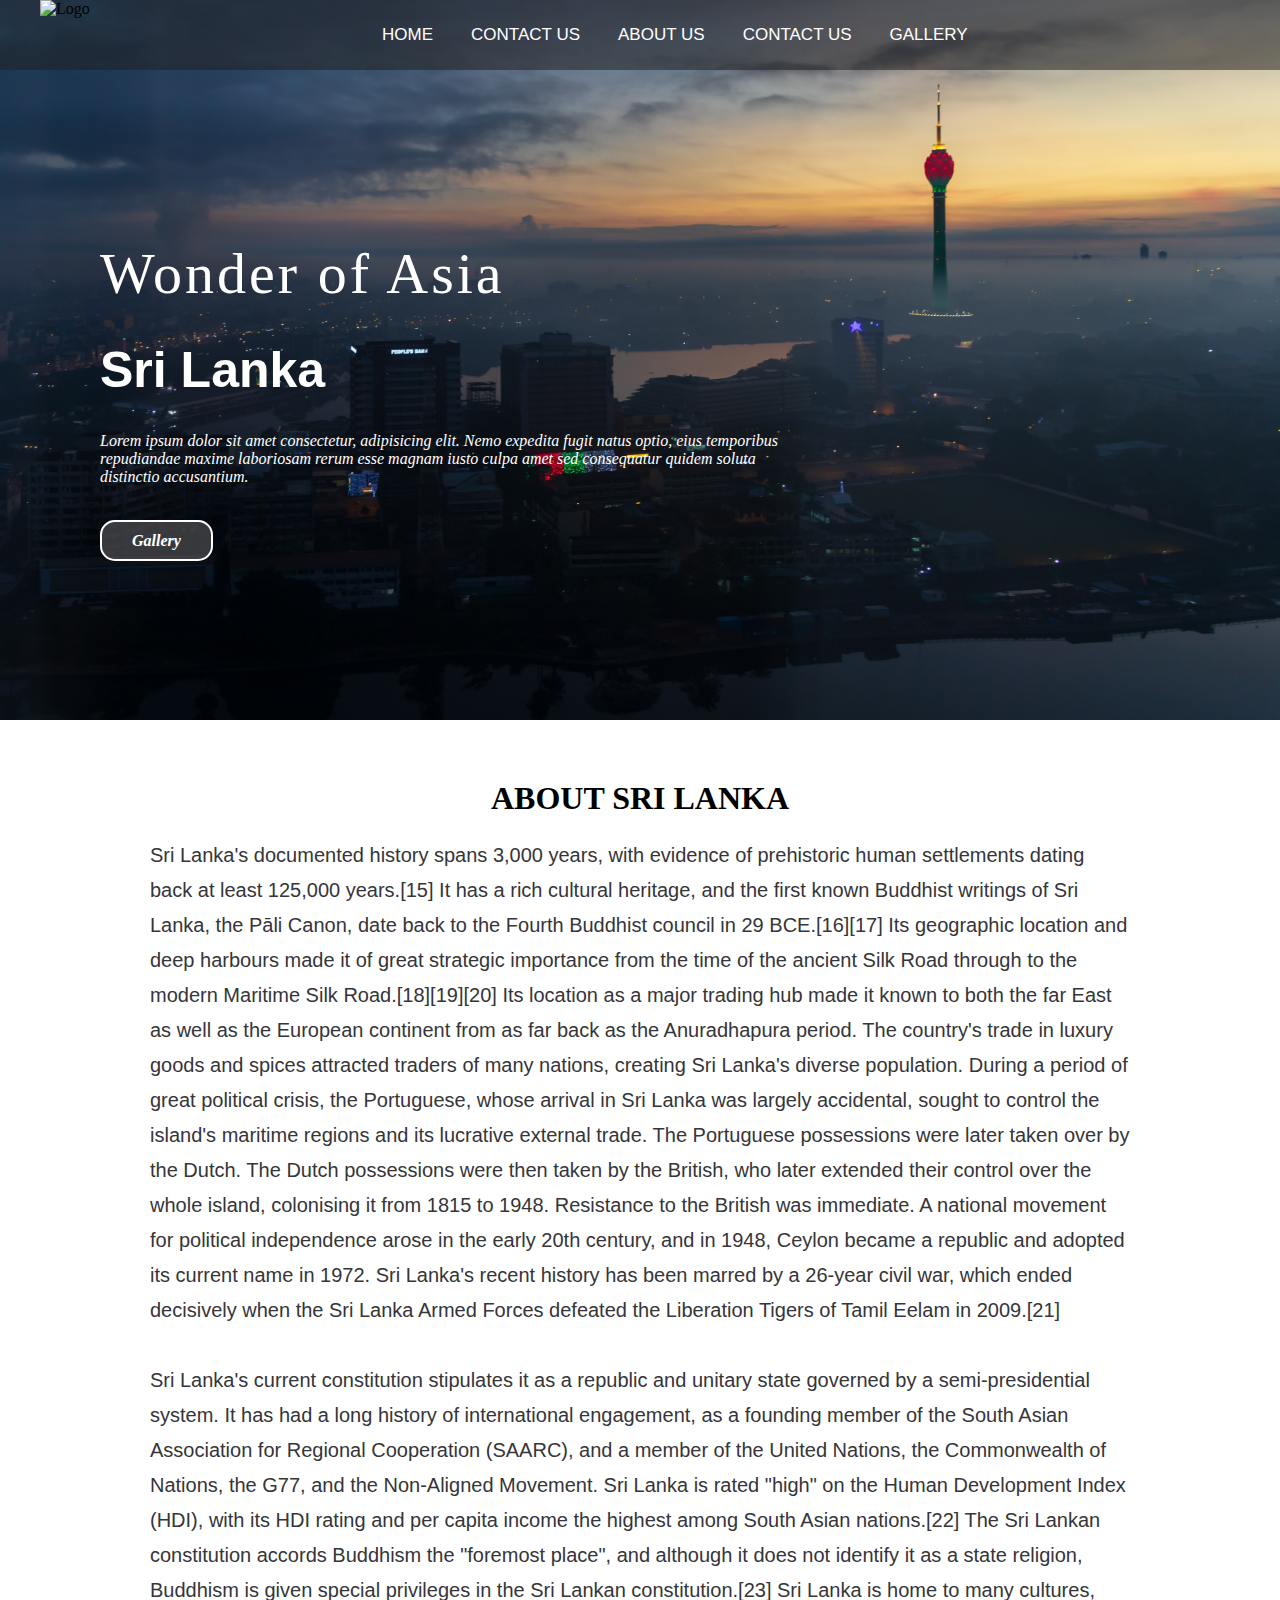
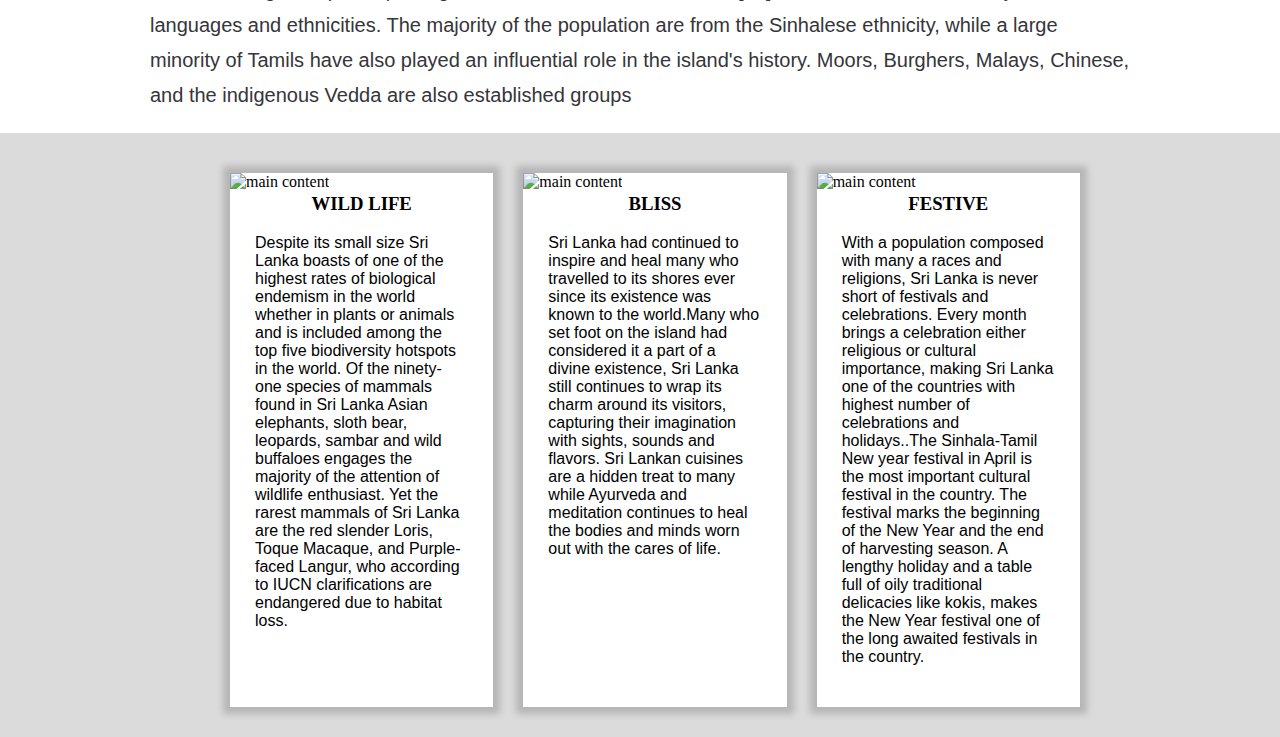
==== index.html @ ebe66a41 "my first" ====
<!DOCTYPE html>
<html lang="en">
<head>
    <meta charset="UTF-8">
    <meta http-equiv="X-UA-Compatible" content="IE=edge">
    <meta name="viewport" content="width=device-width, initial-scale=1.0">
    <link rel="stylesheet" href="./index.css">
    <title>Document</title>
</head>
<body>       

   
      <main>
        <div class="banner">

            <div class="container">
                <nav>
                    <ul>
                      <img id="logo" src="https://www.srilanka.travel/images/theames-new/sri-lanka.png" alt="Logo" height="60" />
                      <li><a id="box" href="">Home</a></li>
                      <li><a href="">Contact  Us</a></li>
                      <li><a href="">About Us</a></li>
                      <li><a href="">Contact Us</a></li>
                      <li><a href="">Gallery</a></li>
                    </ul>
                  </nav>
                <div class="banner-content">
                   <span>Wonder of Asia</span>
                   <h1> Sri Lanka</h1>
                   <p>Lorem ipsum dolor sit amet consectetur, adipisicing elit. Nemo expedita fugit natus optio, eius temporibus repudiandae maxime laboriosam rerum esse magnam iusto culpa amet sed consequatur quidem soluta distinctio accusantium.</p>
                <a href="#" class="btn">Gallery</a>
                </div>
            </div>
        </div>
        <div class="about">
            <h1>ABOUT SRI LANKA</h1>
        </div>

        <div class="para">
            <p>Sri Lanka's documented history spans 3,000 years, with evidence of prehistoric human settlements dating back at least 125,000 years.[15] It has a rich cultural heritage, and the first known Buddhist writings of Sri Lanka, the Pāli Canon, date back to the Fourth Buddhist council in 29 BCE.[16][17] Its geographic location and deep harbours made it of great strategic importance from the time of the ancient Silk Road through to the modern Maritime Silk Road.[18][19][20] Its location as a major trading hub made it known to both the far East as well as the European continent from as far back as the Anuradhapura period. The country's trade in luxury goods and spices attracted traders of many nations, creating Sri Lanka's diverse population. During a period of great political crisis, the Portuguese, whose arrival in Sri Lanka was largely accidental, sought to control the island's maritime regions and its lucrative external trade. The Portuguese possessions were later taken over by the Dutch. The Dutch possessions were then taken by the British, who later extended their control over the whole island, colonising it from 1815 to 1948. Resistance to the British was immediate. A national movement for political independence arose in the early 20th century, and in 1948, Ceylon became a republic and adopted its current name in 1972. Sri Lanka's recent history has been marred by a 26-year civil war, which ended decisively when the Sri Lanka Armed Forces defeated the Liberation Tigers of Tamil Eelam in 2009.[21]

               <br> <br> Sri Lanka's current constitution stipulates it as a republic and unitary state governed by a semi-presidential system. It has had a long history of international engagement, as a founding member of the South Asian Association for Regional Cooperation (SAARC), and a member of the United Nations, the Commonwealth of Nations, the G77, and the Non-Aligned Movement. Sri Lanka is rated "high" on the Human Development Index (HDI), with its HDI rating and per capita income the highest among South Asian nations.[22] The Sri Lankan constitution accords Buddhism the "foremost place", and although it does not identify it as a state religion, Buddhism is given special privileges in the Sri Lankan constitution.[23]
                
                Sri Lanka is home to many cultures, languages and ethnicities. The majority of the population are from the Sinhalese ethnicity, while a large minority of Tamils have also played an influential role in the island's history. Moors, Burghers, Malays, Chinese, and the indigenous Vedda are also established groups</p>
        </div>

        <section class="cards">
            <div class="wrapper">
               <div class="coloumn">
                 <div class="img">
                  <img src="https://www.srilanka.travel/images/theames-new/Wild.jpg" alt="main content" height="500" width="344" >
                 </div>
                <div class="text">
                   <h3>WILD LIFE</h3>
                   <p>Despite its small size Sri Lanka boasts of one of the highest rates of biological endemism in the world whether 
                       in plants or animals and is included among the top five biodiversity hotspots in the world. Of the ninety-one species of 
                       mammals found in Sri Lanka Asian elephants, sloth bear, leopards, sambar and wild buffaloes engages the majority of the attention
                        of wildlife enthusiast. Yet the rarest mammals of Sri Lanka are the red slender Loris, Toque Macaque, and Purple-faced Langur,
                        who according to IUCN clarifications are endangered due to habitat loss.
                   </p>
                </div>
               </div>
               <div class="coloumn">
                <div class="img">
                 <img src="https://www.srilanka.travel/images/theames-new/Bliss.jpg" alt="main content"  height="500" width="344" >
                 </div>
                <div class="text">
                   <h3>BLISS</h3>
                   <p>Sri Lanka had continued to inspire and heal many who travelled to its shores ever since its existence was known to the world.Many who set foot on the island had considered it a part of a divine existence, Sri Lanka still continues to wrap its charm around its visitors, capturing their imagination with sights, sounds and flavors. Sri Lankan cuisines are a hidden treat to many while Ayurveda and meditation continues to heal the bodies and minds worn out with the cares of life.</p>
                </div>
               </div>
               <div class="coloumn">
                <div class="img">
                  <img src="https://www.srilanka.travel/images/theames-new/Festive.jpg" alt="main content"  height="500" width="340">
                  <div class="text">
                    <h3>FESTIVE</h3>
                    <p>With a population composed with many a races and religions, Sri Lanka is never short of festivals and celebrations. Every month brings a celebration either religious or cultural importance, making Sri Lanka one of the countries with highest number of celebrations and holidays..The Sinhala-Tamil New year festival in April is the most important cultural festival in the country. The festival marks the beginning of the New Year and the end of harvesting season. A lengthy holiday and a table full of oily traditional delicacies like kokis, makes the New Year festival one of the long awaited festivals in the country. </p>
                 </div>
                 </div>
                
      
            </div>
          </section>
        </main>

     

    
</body>

</html>
---- index.css ----
body{

    padding: 0%;
    margin: 0%;
  
}
nav {
 
    height: 70px;
    background-color:rgba(32, 31, 31, 0.527);
  }
  #logo {
    float: left;

  }


  nav ul {
    list-style: none;
    text-align: center;
    margin-top: 0;
  }
  nav ul li {
    display: inline-block;
    margin-right: 20px;
    list-style-type: none;
    font-size: 17px;
    margin-top: 0%;
    line-height: 70px;
   
  }
  nav ul li a {
    text-decoration: none;
    color:white;
    margin: 7PX;
    font-family: 'Franklin Gothic Medium', 'Arial Narrow', Arial, sans-serif;
    text-transform: uppercase;
   
    
  }
  .banner{
      overflow: hidden;
      position: relative;
      background: url("./img/3.jpg") no-repeat center;
      background-size: cover;
      width: 100%;
      height: 80vh;
  }
  .banner-content{
     color: white;
     padding-top: 170px;
     width: 55%;
     padding-left: 100px;

  }
  .banner-content span{
      font-size: 58px;
      font-weight: 500;
      letter-spacing: 3px;

  }
  .banner-content h1{
    font-size: 50px;
    font-family: sans-serif;

}
.banner-content p{
 font-style: italic;
 padding-bottom: 30px;

}
.banner-content a{
    text-decoration: none;
    margin-right: 20px;
}
.banner-content .btn{
    padding: 10px 30px;
    background-color: rgba(105, 102, 102, 0.527);
    border: 2px solid #fff;
    border-radius: 15px;
    font-weight: 600;
    font-style: italic;
    color: #fff;
    transition: 0.3s all;

}
.about{

    text-align: center;
    margin-top: 60px;
}
.para{
    font-size: 20px;
    margin-left: 150px;
    margin-right: 150px;
    font-family: 'Lucida Sans', 'Lucida Sans Regular', 'Lucida Grande', 'Lucida Sans Unicode', Geneva, Verdana, sans-serif;
    color: rgb(53, 53, 58);
    line-height: 35px;
}
.cards{

    background-color: rgb(219, 219, 219);
   
  }
  .wrapper{
    display: flex;
    flex-flow: row wrap;
    justify-content: center;
   margin-left: 200px;
   margin-right: 200px;
  }
  .coloumn{
    flex: 1;
    margin-top: 40px;
    margin-left: 30px;
    margin-bottom: 30px;
    background-color: white;
    box-shadow: 0 0 7px 7px rgba(0, 0, 0, 0.171);
  
  }
  .text{
     padding: 25px;
     padding-top: 2px;
     
     font-family: 'Gill Sans', 'Gill Sans MT', Calibri, 'Trebuchet MS', sans-serif;
  }
  .text h3{
    text-align: center;
    margin-top: 0;
    font-family: Cambria, Cochin, Georgia, Times, 'Times New Roman', serif;
  }
  .darkgray{
  
    background-color: rgba(130, 134, 138, 0.473);
    height: 220px;
    margin-bottom: 50px;
  
  
  }
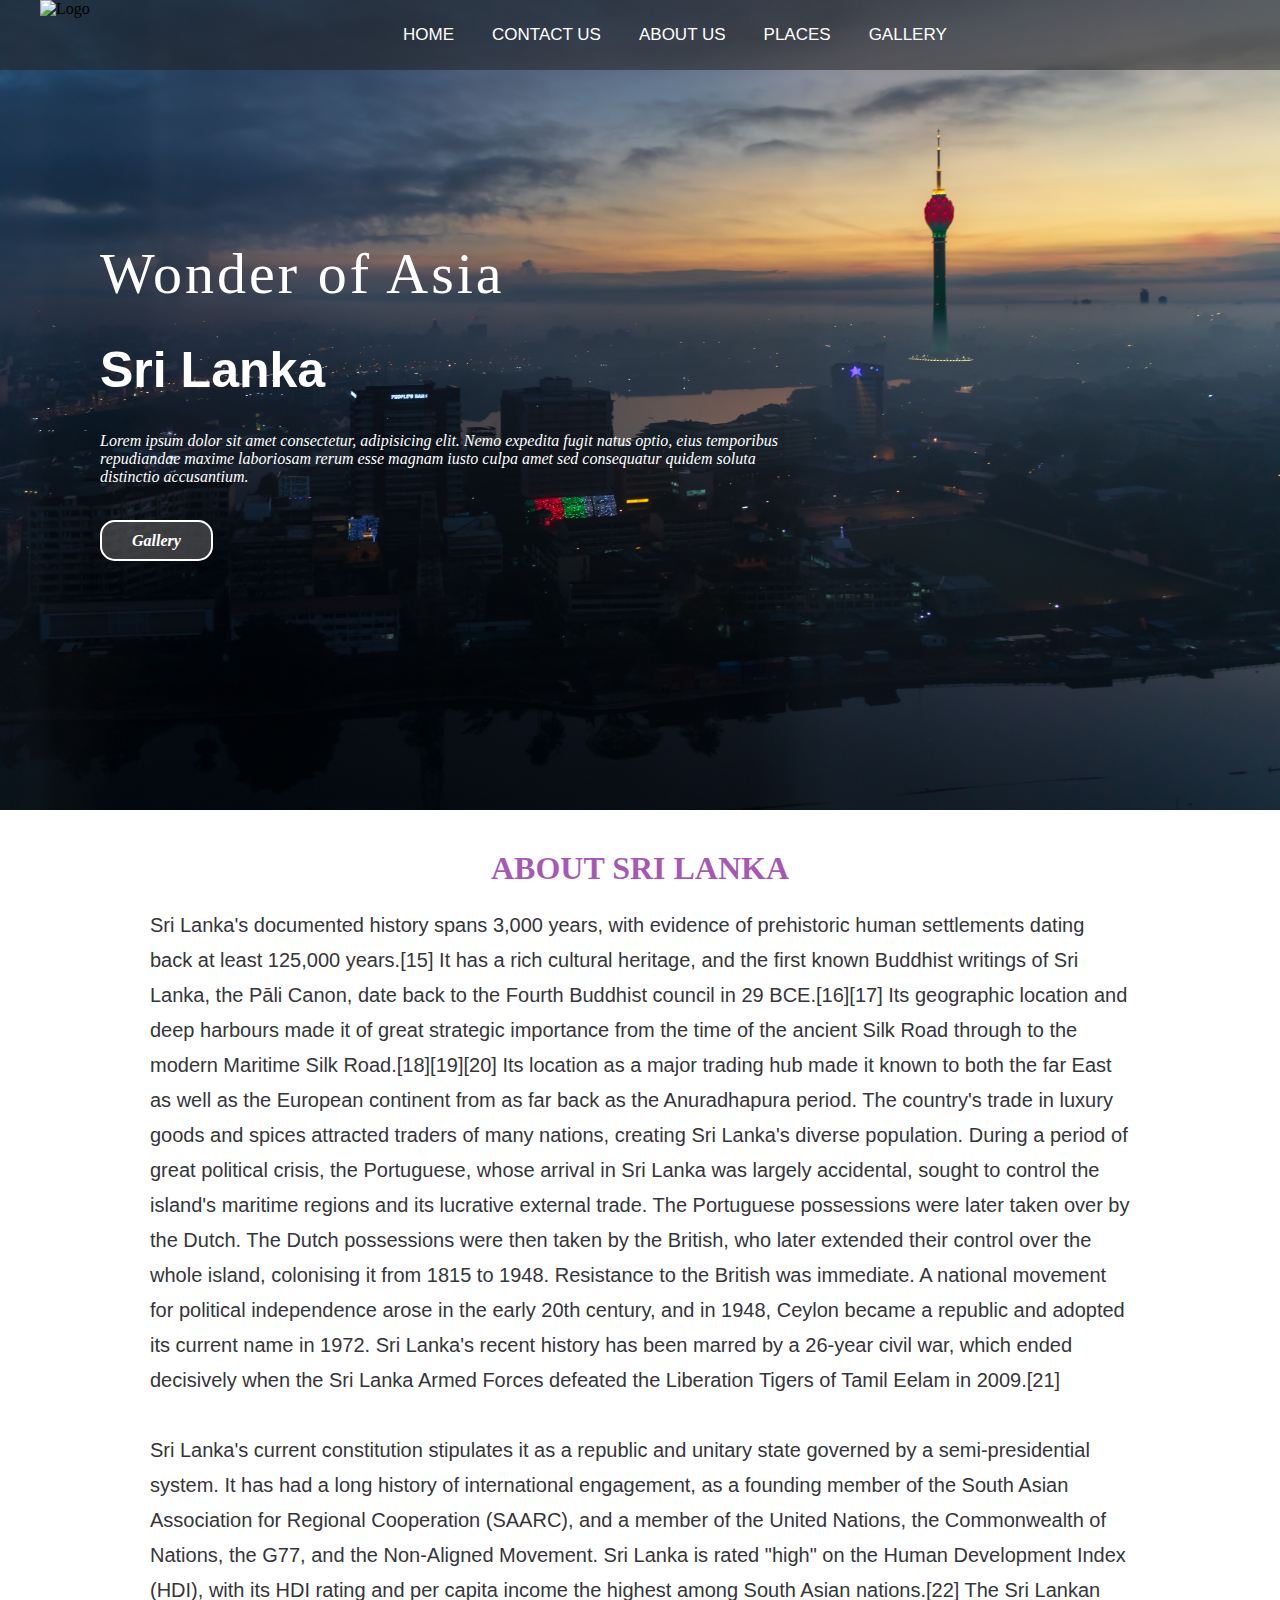
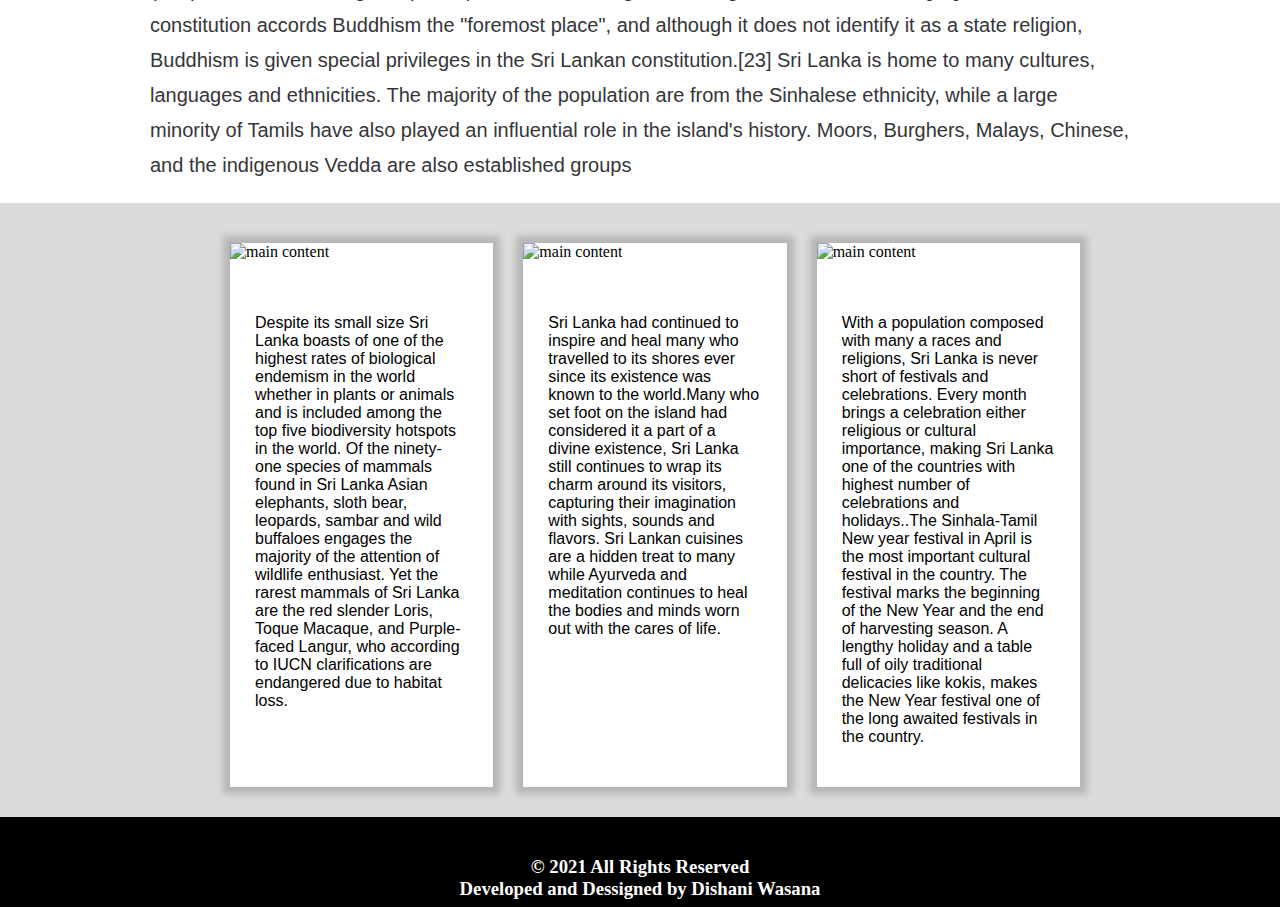
==== commit ac5acd5c: "my first" ====
--- a/index.html
+++ b/index.html
@@ -18,17 +18,17 @@
                     <ul>
                       <img id="logo" src="https://www.srilanka.travel/images/theames-new/sri-lanka.png" alt="Logo" height="60" />
                       <li><a id="box" href="">Home</a></li>
-                      <li><a href="">Contact  Us</a></li>
-                      <li><a href="">About Us</a></li>
-                      <li><a href="">Contact Us</a></li>
-                      <li><a href="">Gallery</a></li>
+                      <li><a href="./contactus.html">Contact  Us</a></li>
+                      <li><a href="./aboutus.html">About Us</a></li>
+                      <li><a href="./places.html">Places</a></li>
+                      <li><a href="./gallary.html">Gallery</a></li>
                     </ul>
                   </nav>
                 <div class="banner-content">
                    <span>Wonder of Asia</span>
                    <h1> Sri Lanka</h1>
                    <p>Lorem ipsum dolor sit amet consectetur, adipisicing elit. Nemo expedita fugit natus optio, eius temporibus repudiandae maxime laboriosam rerum esse magnam iusto culpa amet sed consequatur quidem soluta distinctio accusantium.</p>
-                <a href="#" class="btn">Gallery</a>
+                <a href="./gallary.html" class="btn">Gallery</a>
                 </div>
             </div>
         </div>
@@ -83,7 +83,15 @@
           </section>
         </main>
 
-     
+        <footer>
+            <div class="footer">
+
+                <h3>©  2021 All Rights Reserved <br> Developed and Dessigned by  Dishani Wasana</h3>
+            </div>
+            
+
+
+        </footer>
 
     
 </body>
--- a/index.css
+++ b/index.css
@@ -44,7 +44,7 @@
       background: url("./img/3.jpg") no-repeat center;
       background-size: cover;
       width: 100%;
-      height: 80vh;
+      height: 90vh;
   }
   .banner-content{
      color: white;
@@ -62,6 +62,7 @@
   .banner-content h1{
     font-size: 50px;
     font-family: sans-serif;
+
 
 }
 .banner-content p{
@@ -87,7 +88,8 @@
 .about{
 
     text-align: center;
-    margin-top: 60px;
+    margin-top: 40px;
+    color: rgba(121, 2, 145, 0.664);
 }
 .para{
     font-size: 20px;
@@ -137,3 +139,16 @@
   
   
   }
+.footer{
+
+   background-color: black;
+   height: 80px;
+}
+
+.footer,h3{
+
+    color: #fff;
+    text-align: center;
+    padding-top: 10px ;
+    
+}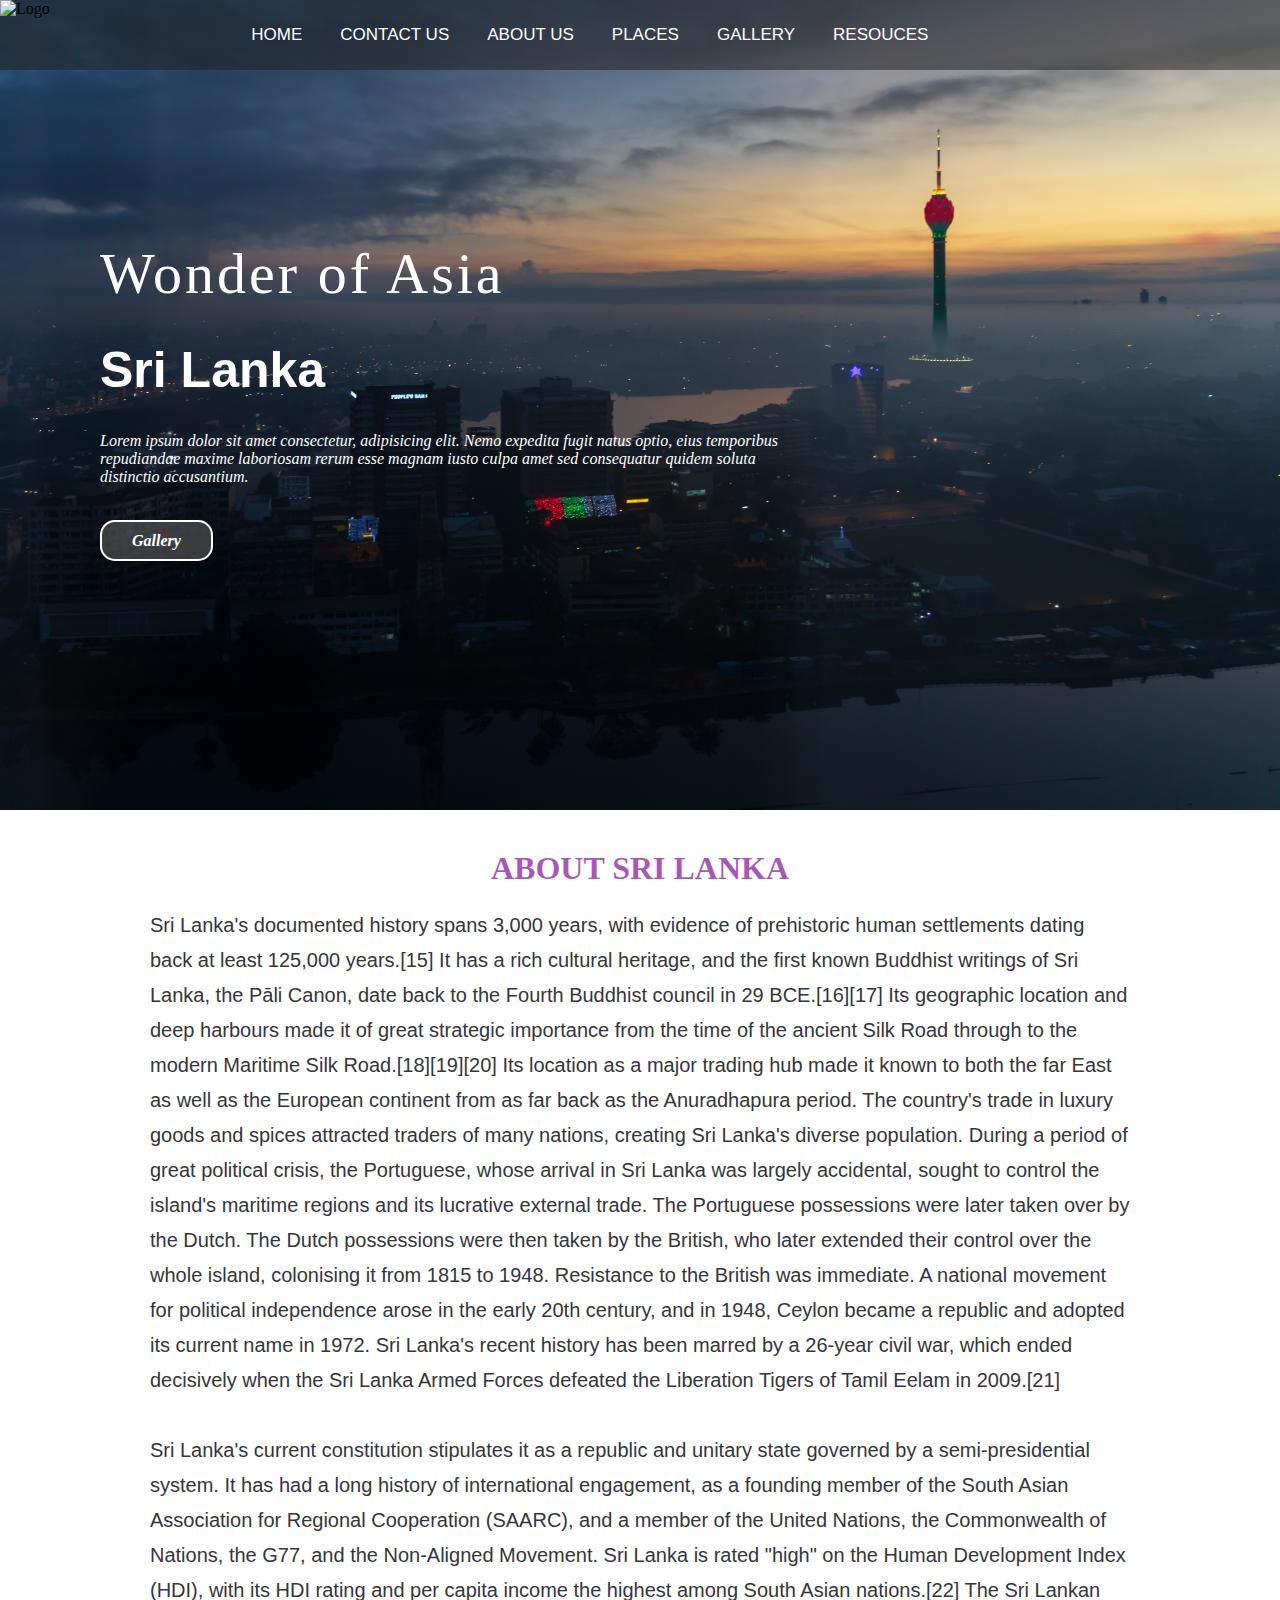
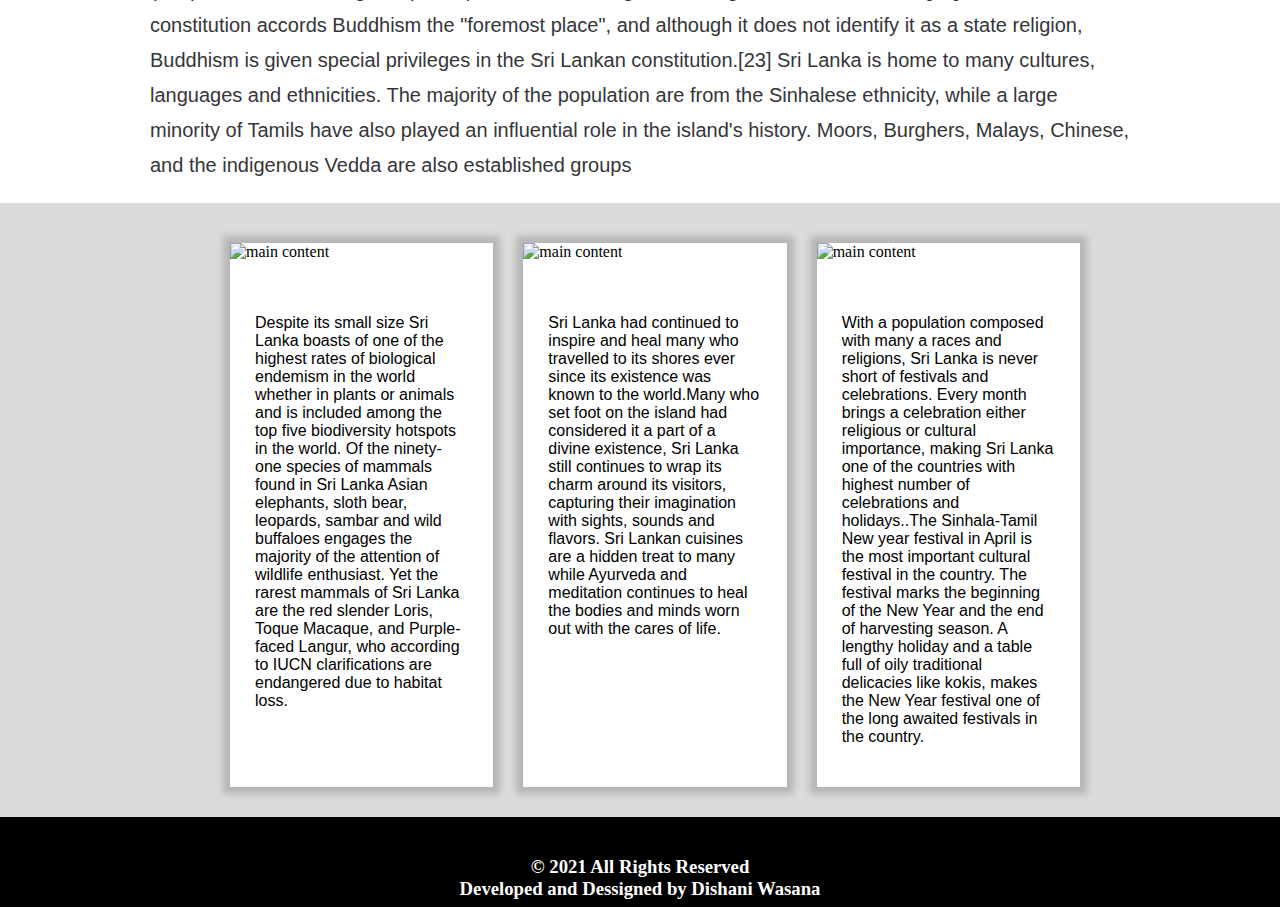
==== commit be8eef4e: "last commit" ====
--- a/index.html
+++ b/index.html
@@ -22,6 +22,7 @@
                       <li><a href="./aboutus.html">About Us</a></li>
                       <li><a href="./places.html">Places</a></li>
                       <li><a href="./gallary.html">Gallery</a></li>
+                      <li><a href="./resources.html">Resouces</a></li>
                     </ul>
                   </nav>
                 <div class="banner-content">
--- a/index.css
+++ b/index.css
@@ -19,6 +19,8 @@
     list-style: none;
     text-align: center;
     margin-top: 0;
+    padding-left: 0;
+    padding-right: 130px;
   }
   nav ul li {
     display: inline-block;
